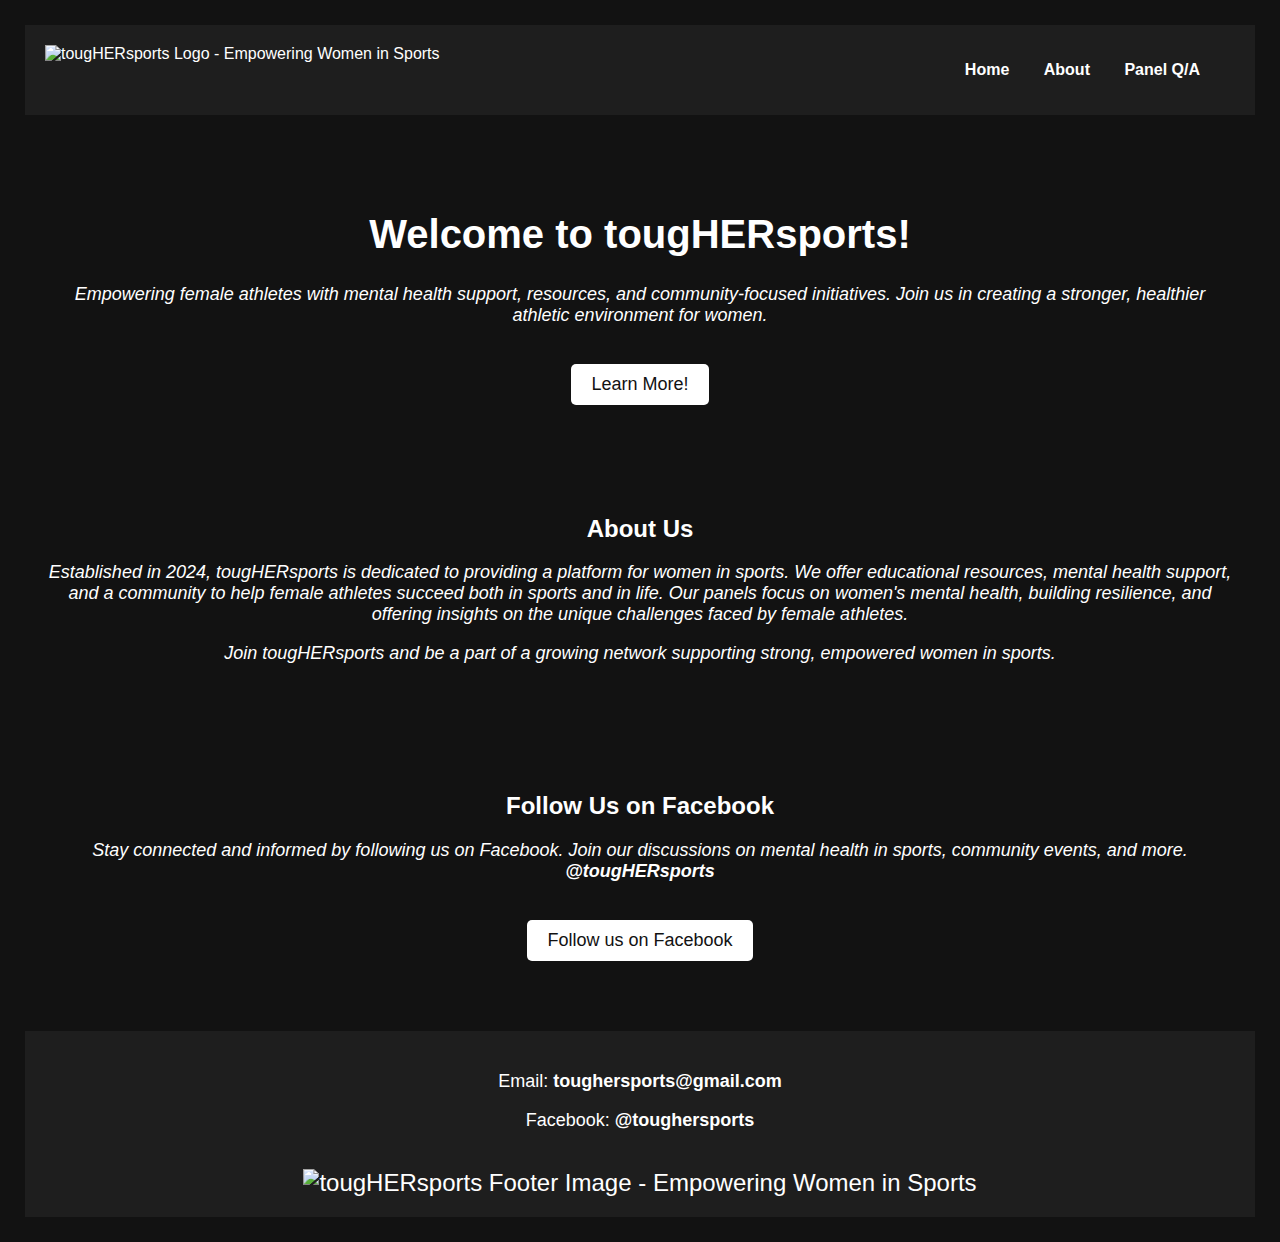
==== index.html @ a587ade2 "add new image and styles" ====
<!DOCTYPE html>
<html lang="en">
<head>
    <meta charset="UTF-8">
    <meta name="viewport" content="width=device-width, initial-scale=1.0">
    
    <!-- SEO Meta Tags -->
    <meta name="description" content="tougHERsports - Empowering female athletes with mental health support, community, and resources to help women thrive in sports. Join us for panels and essential resources for your athletic journey.">
    <meta name="keywords" content="women in sports, female athletes, mental health support, sports panels, sports resources for women, athletic support, empowering female athletes, women’s health in sports, mental health panels, women’s sports community">
    <meta name="author" content="tougHERsports">
    
    <!-- Open Graph (Facebook) -->
    <meta property="og:title" content="tougHERsports - Empowering Women in Sports">
    <meta property="og:description" content="tougHERsports is dedicated to supporting female athletes through mental health resources, sports panels, and a strong community for women in sports.">
    <meta property="og:image" content="https://www.toughersports.org/assets/social-preview.jpg">
    <meta property="og:url" content="https://www.toughersports.org">
    <meta property="og:type" content="website">

    <!-- Twitter Cards -->
    <meta name="twitter:card" content="summary_large_image">
    <meta name="twitter:site" content="@tougHERsports">
    <meta name="twitter:creator" content="@yourpersonalhandle"> <!-- Optional -->
    <meta name="twitter:title" content="tougHERsports - Empowering Women in Sports">
    <meta name="twitter:description" content="Join tougHERsports for mental health resources, panels, and a supportive community dedicated to female athletes thriving in their sports journey.">
    <meta name="twitter:image" content="https://www.toughersports.org/assets/social-preview.jpg">

    <title>tougHERsports | Empowering Female Athletes</title>
    
    <link rel="icon" href="https://www.toughersports.org/assets/favicon.png" type="image/x-icon">
    <link rel="stylesheet" href="/styles/style.css">
    <link rel="canonical" href="https://www.toughersports.org">

    <!-- Structured Data (SEO) -->
    <script type="application/ld+json">
    {
        "@context": "https://schema.org",
        "@type": "Organization",
        "name": "tougHERsports",
        "url": "https://www.toughersports.org",
        "logo": "https://www.toughersports.org/assets/logo.png",
        "sameAs": [
            "https://www.facebook.com/toughersports",
            "mailto:toughersports@gmail.com"
        ],
        "contactPoint": {
            "@type": "ContactPoint",
            "telephone": "+1-800-123-4567",
            "contactType": "Customer Service",
            "areaServed": "US",
            "availableLanguage": "English"
        }
    }
    </script>
</head>
<body>
    <header class="header">
        <img src="https://www.toughersports.org/assets/logo.png" alt="tougHERsports Logo - Empowering Women in Sports" title="tougHERsports - Empowering Women in Sports">
        <nav class="nav">
            <a href="/" title="Home - tougHERsports">Home</a>
            <a href="/pages/about/" title="About tougHERsports">About</a>
            <a href="/pages/panel-qa/" title="Panel Q/A - Learn More About Mental Health in Sports">Panel Q/A</a>
        </nav>
    </header>
    
    <main class="main-content">
        <h1>Welcome to tougHERsports!</h1>
        <p>Empowering female athletes with mental health support, resources, and community-focused initiatives. Join us in creating a stronger, healthier athletic environment for women.</p>
        <a href="/pages/about/" class="btn" title="Learn more about tougHERsports and our mission to support women in sports">Learn More!</a>
    </main>
    
    <section class="main-content">
        <h2>About Us</h2>
        <p>Established in 2024, tougHERsports is dedicated to providing a platform for women in sports. We offer educational resources, mental health support, and a community to help female athletes succeed both in sports and in life. Our panels focus on women's mental health, building resilience, and offering insights on the unique challenges faced by female athletes.</p>
        <p>Join tougHERsports and be a part of a growing network supporting strong, empowered women in sports.</p>
    </section>
    
    <section class="main-content">
        <h2>Follow Us on Facebook</h2>
        <p>Stay connected and informed by following us on Facebook. Join our discussions on mental health in sports, community events, and more. <strong>@tougHERsports</strong></p>
        <a href="https://www.facebook.com/toughersports"  class="btn" target="_blank" title="Follow tougHERsports on Facebook">Follow us on Facebook</a>
    </section>
    
    <footer class="footer">
        <div class="contact-info">
            <p>Email: <a href="mailto:toughersports@gmail.com" title="Contact tougHERsports via email">toughersports@gmail.com</a></p>
            <p>Facebook: <a href="https://www.facebook.com/toughersports" target="_blank" title="Follow tougHERsports on Facebook">@toughersports</a></p>
        </div>
        <img src="https://www.toughersports.org/assets/transparentlogo.png" alt="tougHERsports Footer Image - Empowering Women in Sports" title="tougHERsports Logo Footer">
    </footer>

    <!-- SEO - Ensure search engines can crawl the site -->
    <meta name="robots" content="index, follow">
</body>
</html>
---- styles/style.css ----
body {
    font-family: Arial, sans-serif;
    text-align: center;
    margin: 0;
    padding: 25px;
    background-color: #121212;
    color: #ffffff;
}

.header {
    display: flex;
    justify-content: space-between;
    align-items: center;
    padding: 20px;
    background-color: #1e1e1e;
}

.header img {
    height: 50px;
}

.nav {
    margin-right: 20px;
}

.nav a {
    margin: 0 15px;
    text-decoration: none;
    color: #ffffff;
    font-weight: bold;
    transition: color 0.3s ease;
}

.nav a:hover {
    color: #f39c12;
}

.main-content {
    margin-top: 50px;
    padding: 20px;
}

.main-content h1 {
    font-size: 40px;
}

.main-content p {
    font-size: 18px;
    font-style: italic;
}

.btn {
    display: inline-block;
    margin-top: 20px;
    padding: 10px 20px;
    background-color: #ffffff;
    color: #121212;
    text-decoration: none;
    font-size: 18px;
    border-radius: 5px;
    transition: background-color 0.3s ease;
}

.btn:hover {
    background-color: #f39c12;
    color: #ffffff;
}

.footer {
    margin-top: 50px;
    font-size: 24px;
    background-color: #1e1e1e;
    padding: 20px;
}

.contact-info {
    margin-top: 20px;
    font-size: 18px;
}

.contact-info a {
    color: #ffffff;
    font-weight: bold;
    text-decoration: none;
    transition: color 0.3s ease;
}

.contact-info a:hover {
    color: #f39c12;
}

.footer img {
    margin-top: 20px;
    height: 100px;
}

.main-content ul {
    list-style-type: disc; /* Ensures bullets appear */
    text-align: left; /* Aligns text properly */
    display: inline-block; /* Keeps it centered but aligned */
    margin: 0 auto; /* Centers the list */
    padding-left: 20px; /* Adds some padding for spacing */
}
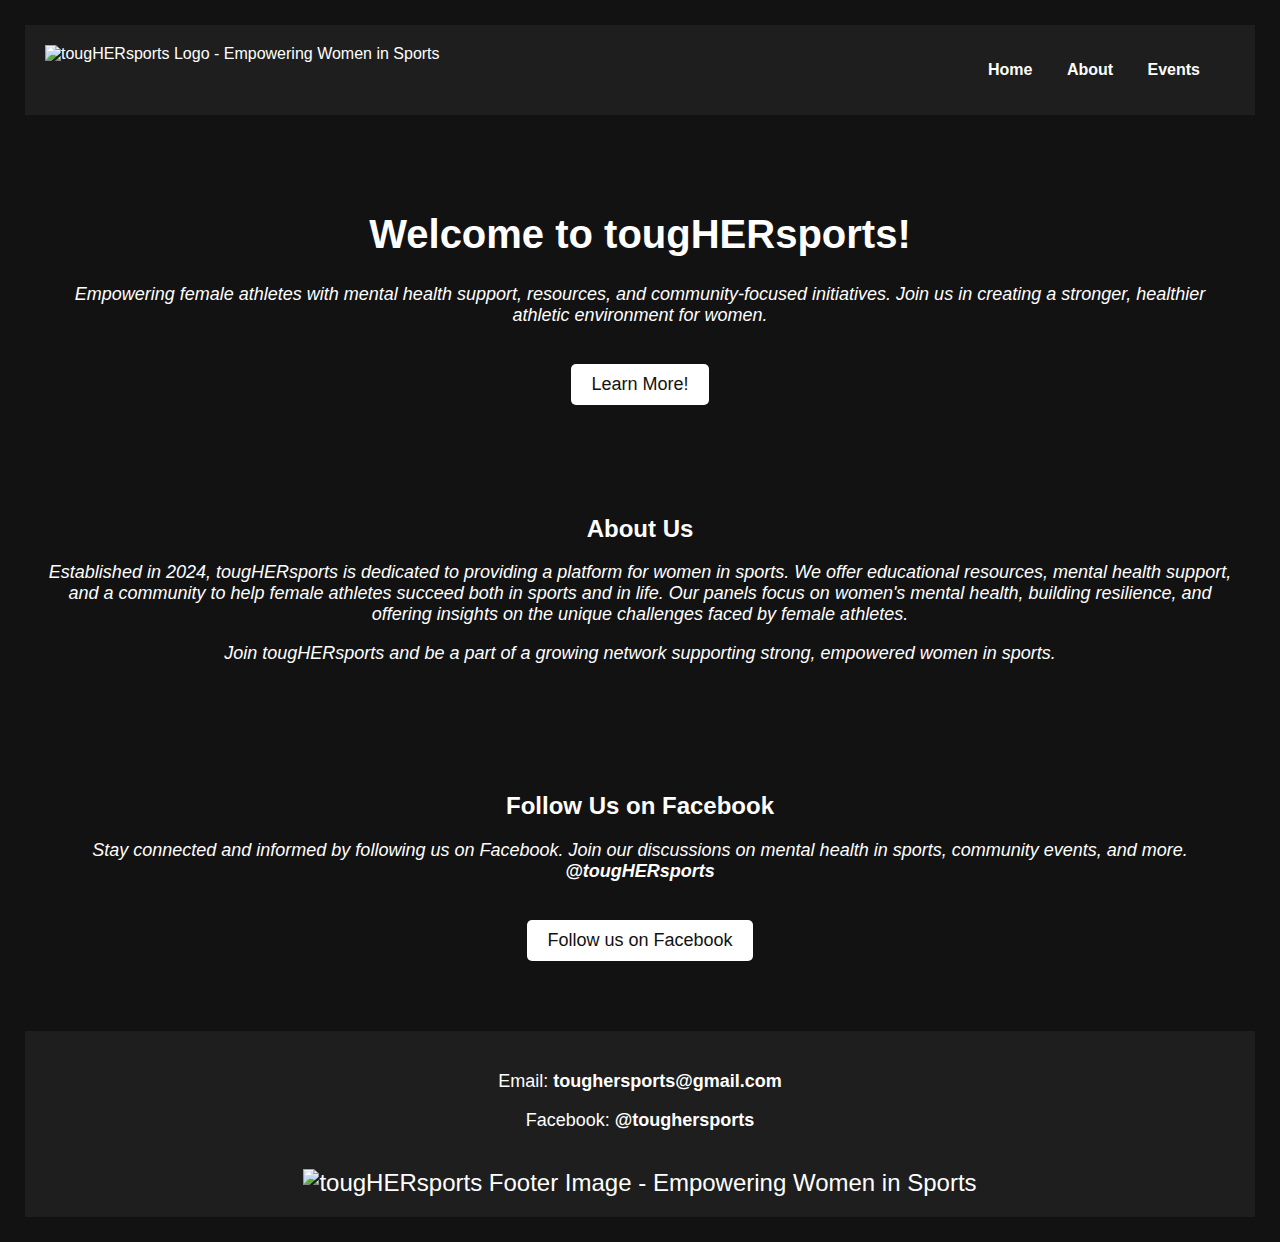
==== commit 01315d9c: "changed panelqa to events to be more broad and include everything" ====
--- a/index.html
+++ b/index.html
@@ -58,7 +58,7 @@
         <nav class="nav">
             <a href="/" title="Home - tougHERsports">Home</a>
             <a href="/pages/about/" title="About tougHERsports">About</a>
-            <a href="/pages/panel-qa/" title="Panel Q/A - Learn More About Mental Health in Sports">Panel Q/A</a>
+            <a href="/pages/events/" title="Panel Q/A - Learn More About Mental Health in Sports">Events</a>
         </nav>
     </header>
     
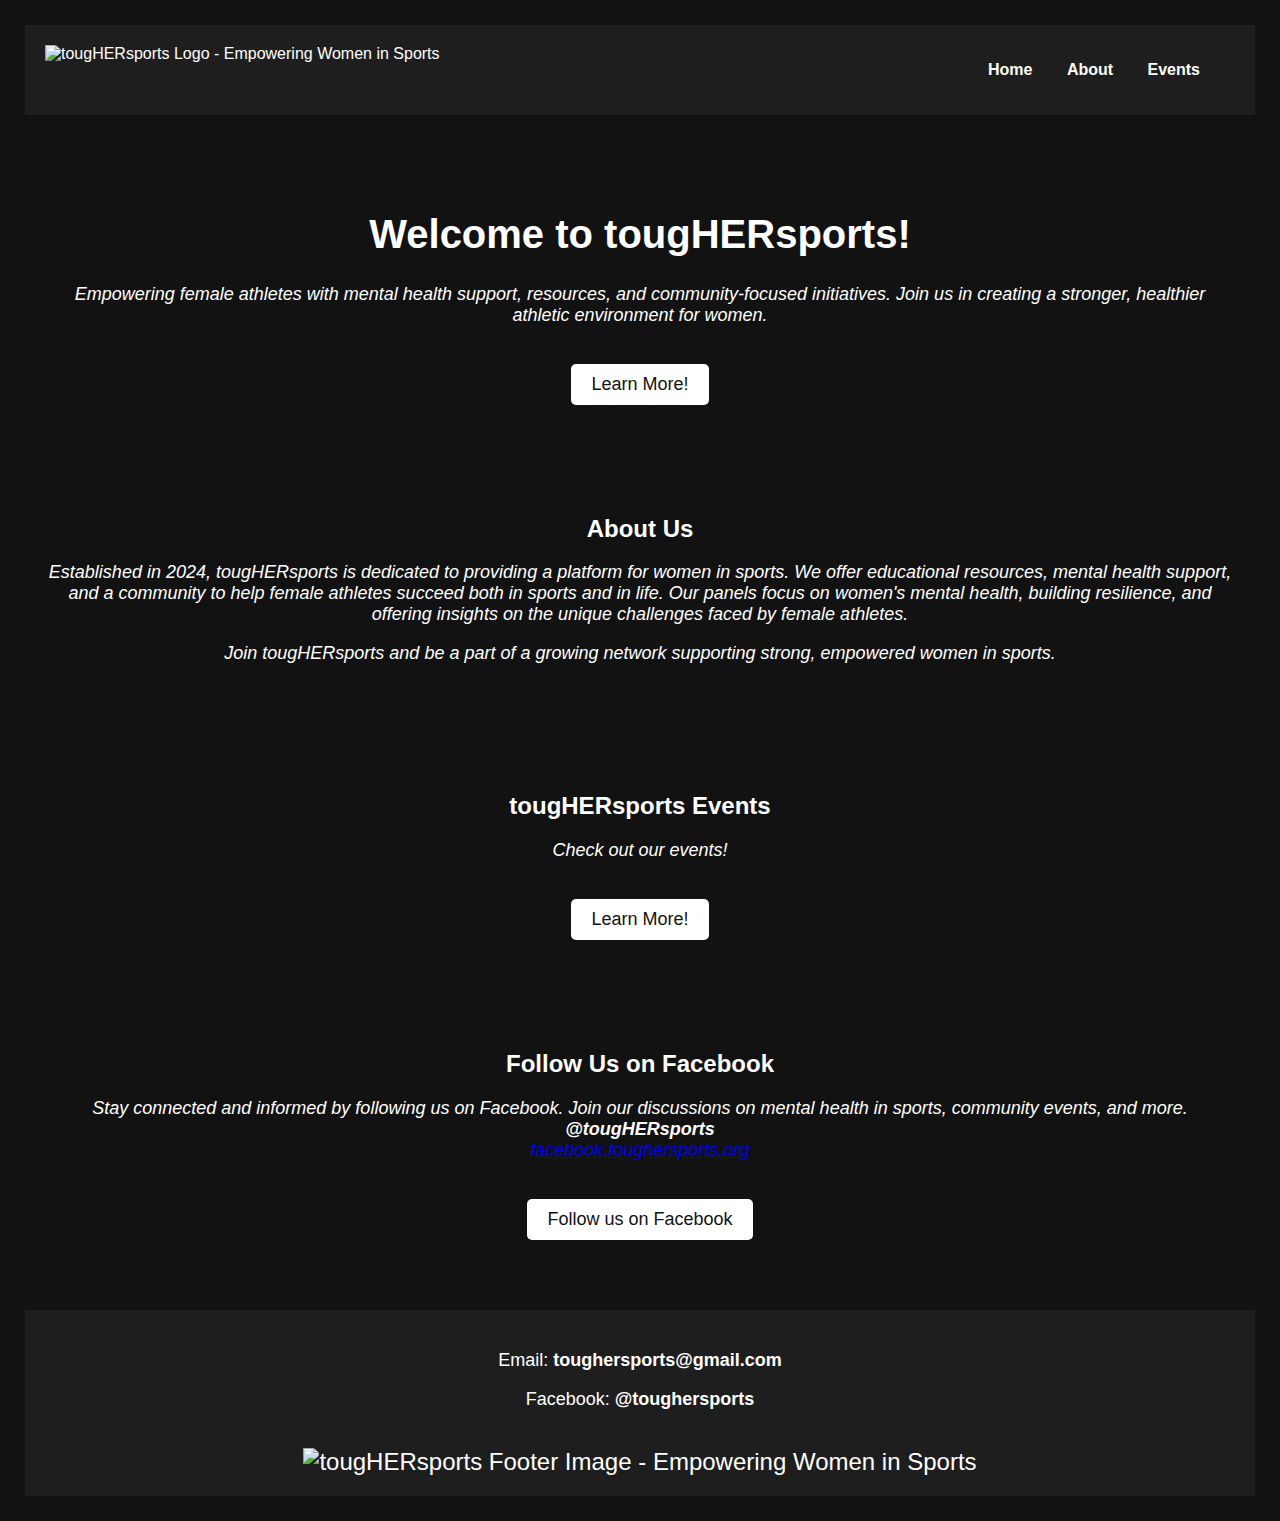
==== commit 459570f7: "update" ====
--- a/index.html
+++ b/index.html
@@ -19,14 +19,13 @@
     <!-- Twitter Cards -->
     <meta name="twitter:card" content="summary_large_image">
     <meta name="twitter:site" content="@tougHERsports">
-    <meta name="twitter:creator" content="@yourpersonalhandle"> <!-- Optional -->
     <meta name="twitter:title" content="tougHERsports - Empowering Women in Sports">
     <meta name="twitter:description" content="Join tougHERsports for mental health resources, panels, and a supportive community dedicated to female athletes thriving in their sports journey.">
     <meta name="twitter:image" content="https://www.toughersports.org/assets/social-preview.jpg">
 
     <title>tougHERsports | Empowering Female Athletes</title>
     
-    <link rel="icon" href="https://www.toughersports.org/assets/favicon.png" type="image/x-icon">
+    <link rel="icon" href="https://www.toughersports.org/assets/favicon.ico" type="image/x-icon">
     <link rel="stylesheet" href="/styles/style.css">
     <link rel="canonical" href="https://www.toughersports.org">
 
@@ -39,7 +38,7 @@
         "url": "https://www.toughersports.org",
         "logo": "https://www.toughersports.org/assets/logo.png",
         "sameAs": [
-            "https://www.facebook.com/toughersports",
+            "https://www.facebook.com/people/Toughersports/61560253873084/",
             "mailto:toughersports@gmail.com"
         ],
         "contactPoint": {
@@ -75,15 +74,21 @@
     </section>
     
     <section class="main-content">
+        <h2>tougHERsports Events</h2>
+        <p>Check out our events!</p>
+        <a href="/pages/events/"  class="btn" target="_blank" title="tougHERsports events">Learn More!</a>
+    </section>
+    
+    <section class="main-content">
         <h2>Follow Us on Facebook</h2>
-        <p>Stay connected and informed by following us on Facebook. Join our discussions on mental health in sports, community events, and more. <strong>@tougHERsports</strong></p>
-        <a href="https://www.facebook.com/toughersports"  class="btn" target="_blank" title="Follow tougHERsports on Facebook">Follow us on Facebook</a>
+        <p>Stay connected and informed by following us on Facebook. Join our discussions on mental health in sports, community events, and more. <strong>@tougHERsports</strong><br><a href="https://facebook.toughersports.org">facebook.toughersports.org</a></p>
+        <a href="https://www.facebook.com/people/Toughersports/61560253873084/"  class="btn" target="_blank" title="Follow tougHERsports on Facebook">Follow us on Facebook</a>
     </section>
     
     <footer class="footer">
         <div class="contact-info">
             <p>Email: <a href="mailto:toughersports@gmail.com" title="Contact tougHERsports via email">toughersports@gmail.com</a></p>
-            <p>Facebook: <a href="https://www.facebook.com/toughersports" target="_blank" title="Follow tougHERsports on Facebook">@toughersports</a></p>
+            <p>Facebook: <a href="https://www.facebook.com/people/Toughersports/61560253873084/" target="_blank" title="Follow tougHERsports on Facebook">@toughersports</a></p>
         </div>
         <img src="https://www.toughersports.org/assets/transparentlogo.png" alt="tougHERsports Footer Image - Empowering Women in Sports" title="tougHERsports Logo Footer">
     </footer>
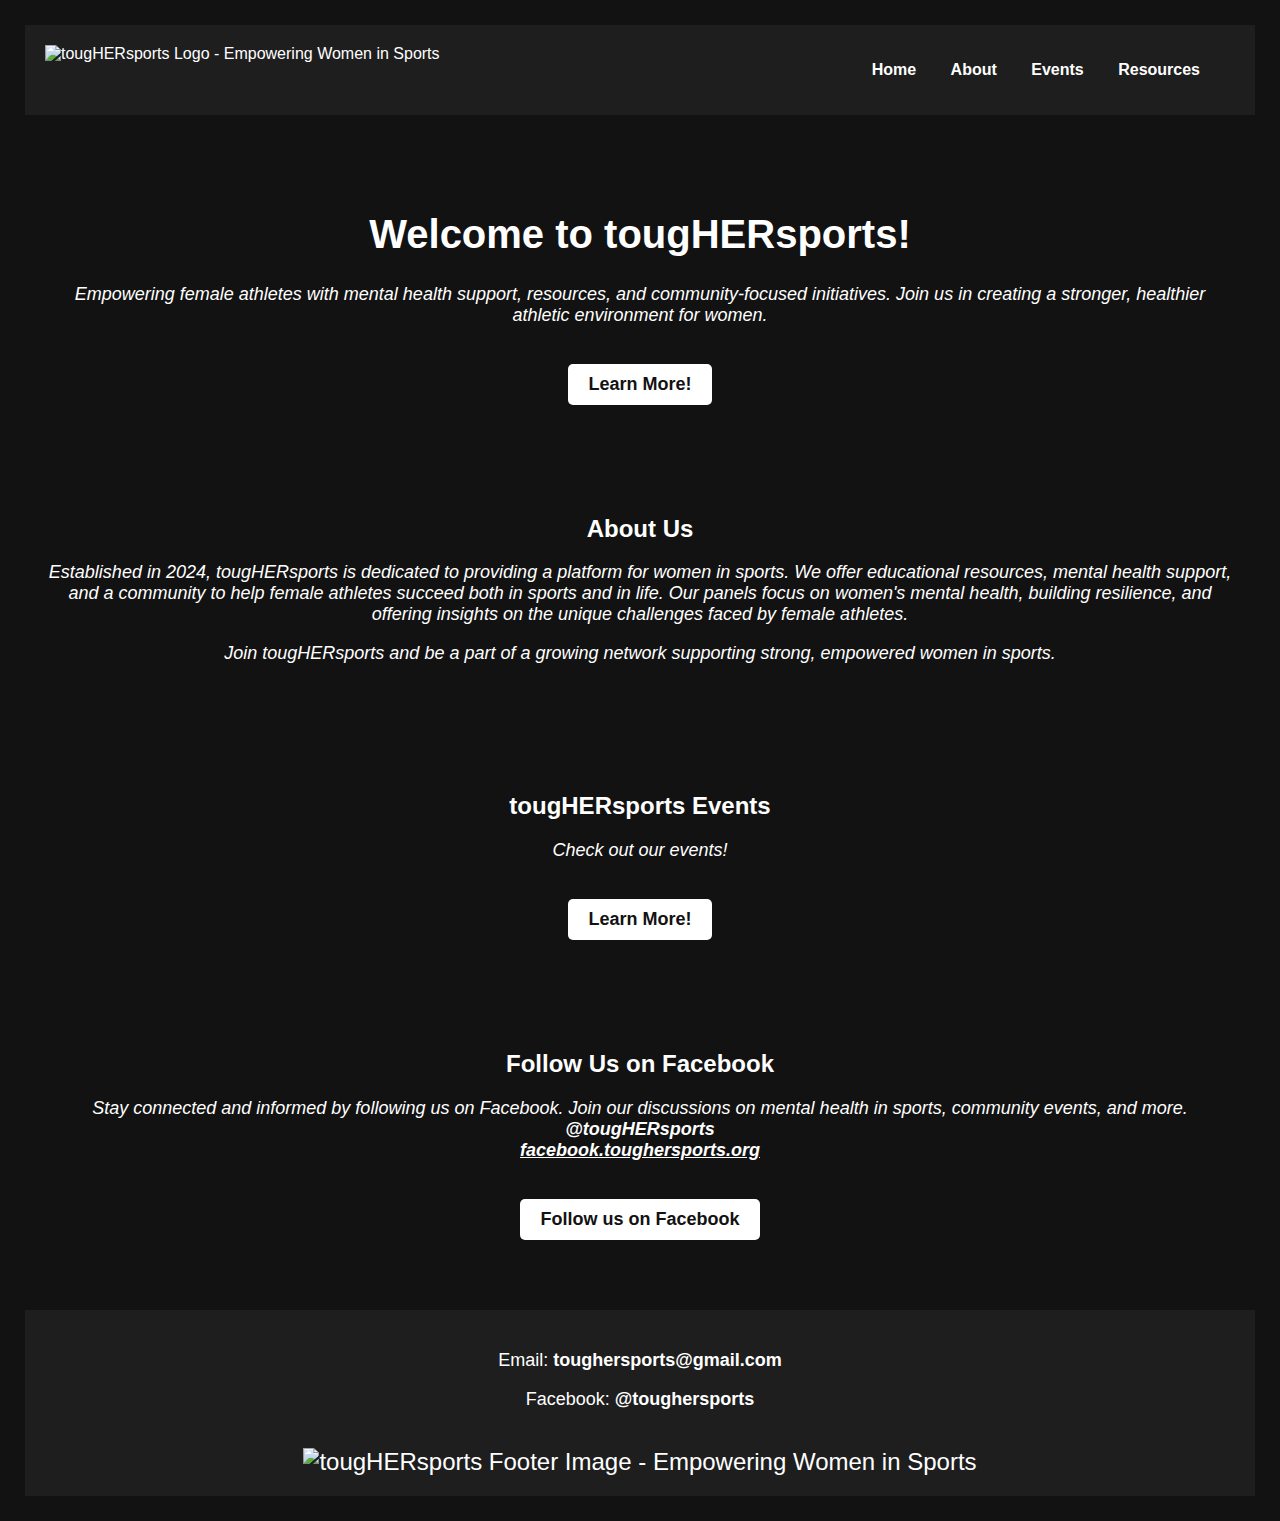
==== commit a3b1e3ed: "added resources page" ====
--- a/index.html
+++ b/index.html
@@ -58,6 +58,8 @@
             <a href="/" title="Home - tougHERsports">Home</a>
             <a href="/pages/about/" title="About tougHERsports">About</a>
             <a href="/pages/events/" title="Panel Q/A - Learn More About Mental Health in Sports">Events</a>
+            <a href="/pages/resources/" title="Resources for Female Athletes" class="active">Resources</a>
+
         </nav>
     </header>
     
@@ -76,7 +78,7 @@
     <section class="main-content">
         <h2>tougHERsports Events</h2>
         <p>Check out our events!</p>
-        <a href="/pages/events/"  class="btn" target="_blank" title="tougHERsports events">Learn More!</a>
+        <a href="/pages/events/"  class="btn"title="tougHERsports events">Learn More!</a>
     </section>
     
     <section class="main-content">
--- a/styles/style.css
+++ b/styles/style.css
@@ -94,6 +94,17 @@
     height: 100px;
 }
 
+a {
+    color: white;
+    font-weight: bold;
+
+}
+
+a:hover {
+    color: #f39c12;
+    font-weight: bold;
+}
+
 .main-content ul {
     list-style-type: disc; /* Ensures bullets appear */
     text-align: left; /* Aligns text properly */
